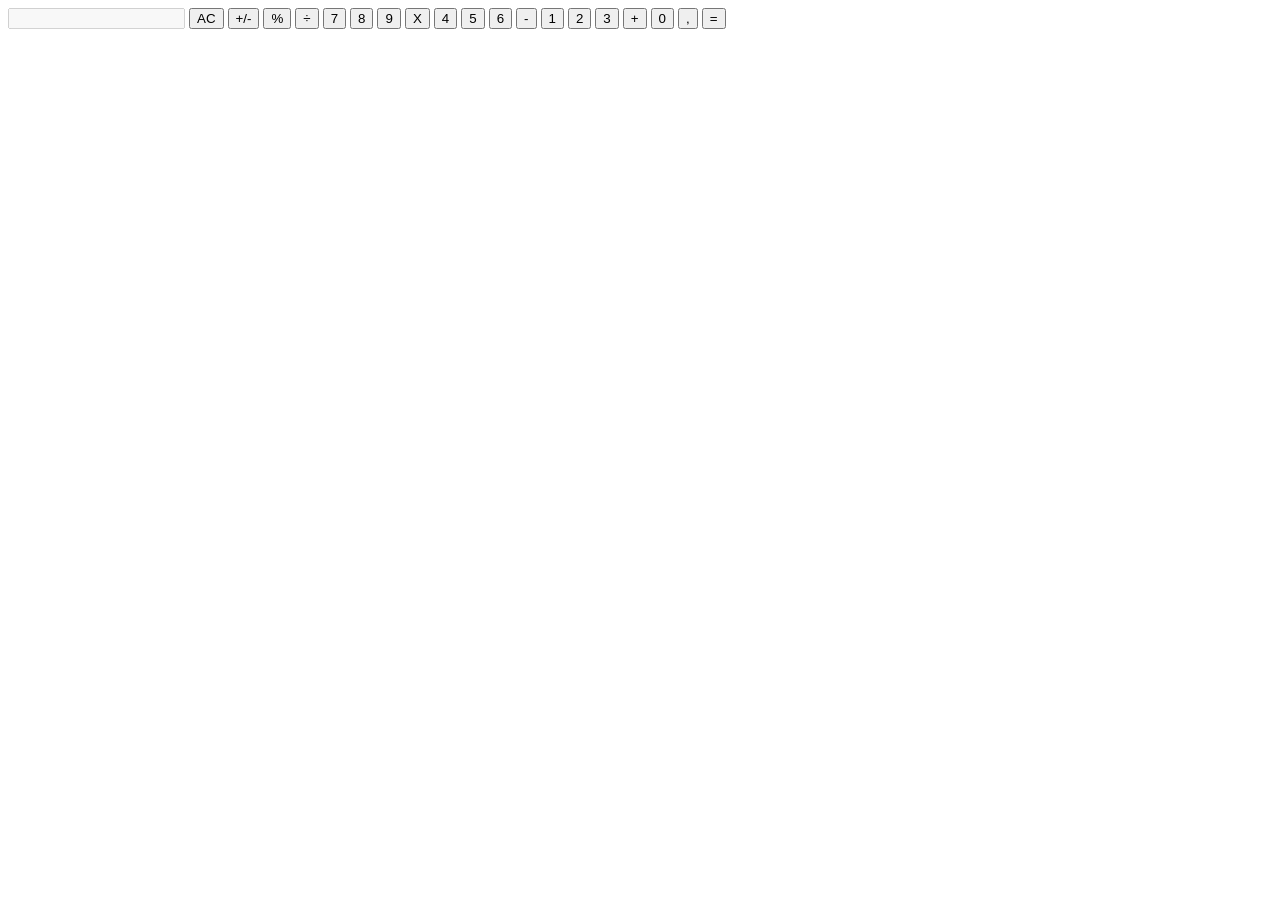
==== grid.html @ e5ea96fc "Html da calculadora" ====
<!DOCTYPE html>
<html lang="pt-br">

<head>
    <meta charset="UTF-8">
    <meta http-equiv="X-UA-Compatible" content="IE=edge">
    <meta name="viewport" content="width=device-width, initial-scale=1.0">
    <title>Calculadora</title>
    <link rel="stylesheet" href="./styles.css">
</head>

<body>

    <div class="container">
        <section class="grid grid-template-areas">
            <input disabled class="display">

            <button class="item clear button-operations">AC</button>
            <button class="item plus-minus button-operations">+/-</button>
            <button class="item percent button-operations">%</button>
            <button class="item buttonision button-operations-right">÷</button>

            <button class="item seven button-numbers">7</button>
            <button class="item eight button-numbers">8</button>
            <button class="item nine button-numbers">9</button>
            <button class="item multiplication button-operations-right">X</button>

            <button class="item four button-numbers">4</button>
            <button class="item five button-numbers">5</button>
            <button class="item six button-numbers">6</button>
            <button class="item minus button-operations-right">-</button>

            <button class="item one button-numbers">1</button>
            <button class="item two button-numbers">2</button>
            <button class="item three button-numbers">3</button>
            <button class="item plus button-operations-right">+</button>
            
            <button class="item zero button-numbers">0</button>
            <button class="item point button-numbers">,</button>
            <button class="item equal button-operations-right">=</button>

        </section>
    </div>

</body>

</html>
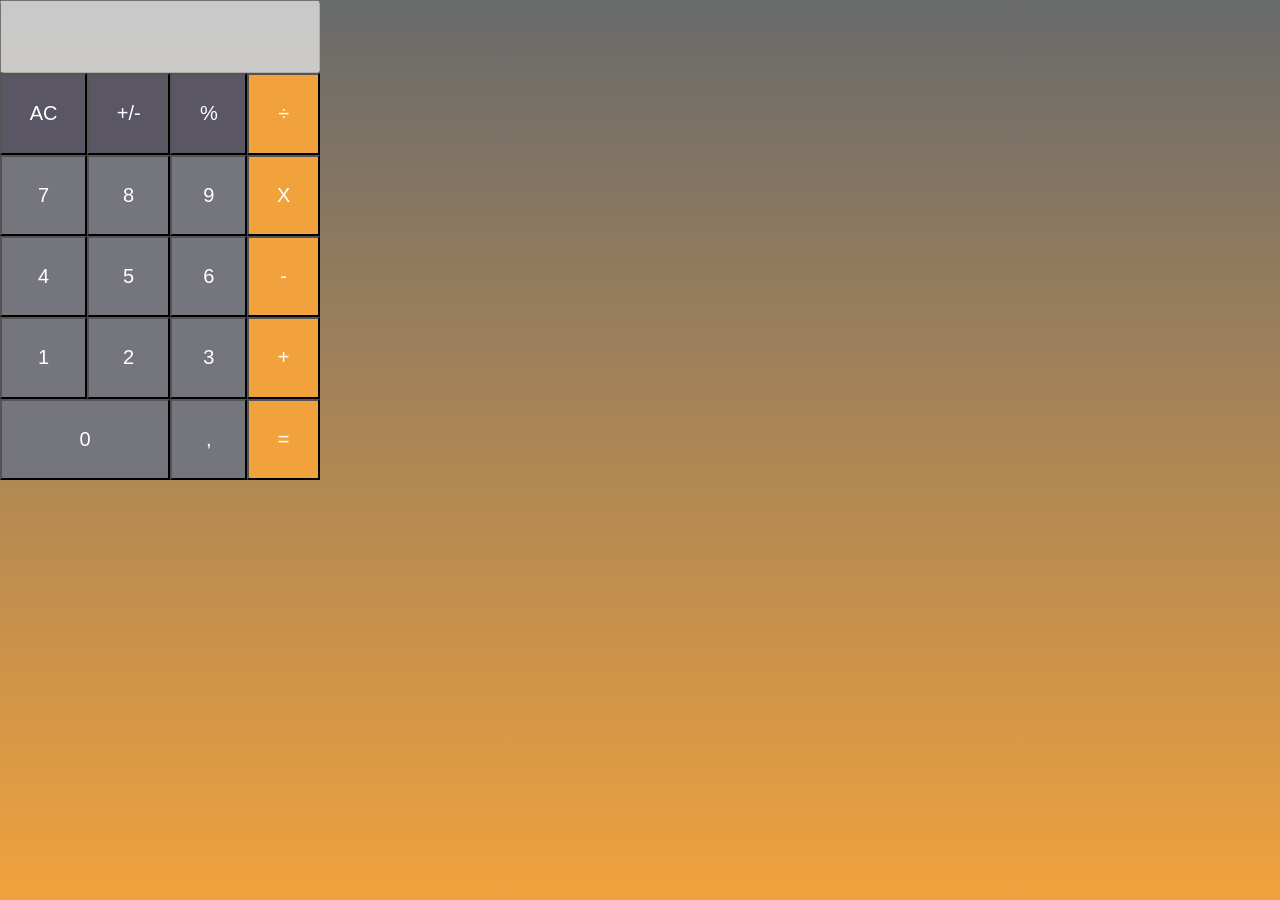
==== commit ff00b1f6: "colocando o js" ====
--- a/grid.html
+++ b/grid.html
@@ -42,6 +42,7 @@
         </section>
     </div>
 
+    <script src="srcipt.js"></script>
 </body>
 
 </html>
--- a/styles.css
+++ b/styles.css
@@ -0,0 +1,130 @@
+* {
+    margin: 0;
+    padding: 0;
+    box-sizing: border-box;
+    font-family: "Helvetica Neue", sans-serif;
+}
+
+.container {
+    background: linear-gradient(#686A6C, #F1A23D);
+    width: 100vw;
+    height: 100vh;
+}
+
+.grid {
+    display:  grid;
+    height: 480px;
+    width: 320px;
+    display: grid;
+}
+
+.item {
+    color:  white;
+    font-size: 20px;
+    cursor: pointer;
+    outline: none;
+    border: 0.5 solid black;
+}
+
+.button-operations-right {
+    background-color: #F1A23D;
+
+}
+
+.button-numbers {
+    background-color: #75757D;
+}
+
+.button-operations {
+    background-color: #5A5663;  
+}
+
+.display {
+    grid-area: display;
+}
+
+.clear {
+    grid-area: clear;
+}
+
+.plus-minus {
+    grid-area:plus-minus ;
+}
+
+.percent {
+    grid-area: percent;
+}
+
+.buttonision {
+    grid-area:buttonision ;
+}
+
+.seven {
+    grid-area: seven;
+}
+
+.eight {
+    grid-area: eight;
+}
+
+.nine {
+    grid-area: nine;
+}
+
+.multiplication {
+    grid-area: multiplication;
+}
+
+.four {
+    grid-area: four;
+}
+
+.five {
+    grid-area: five;
+}
+
+.six {
+    grid-area: six;
+}
+
+.minus {
+    grid-area: minus;
+}
+
+.one {
+    grid-area: one;
+}
+
+.two {
+    grid-area: two;
+}
+
+.three {
+    grid-area: three;
+}
+
+.plus {
+    grid-area: plus;
+}
+
+.zero {
+    grid-area: zero;
+}
+
+.point {
+    grid-area: point;
+}
+
+.equal {
+    grid-area: equal;
+}
+
+section {
+    grid-template-areas: 
+    "display display display display"
+    "clear plus-minus percent buttonision"
+    "seven eight nine multiplication"
+    "four five six minus"
+    "one two three plus"
+    "zero zero point equal";
+}
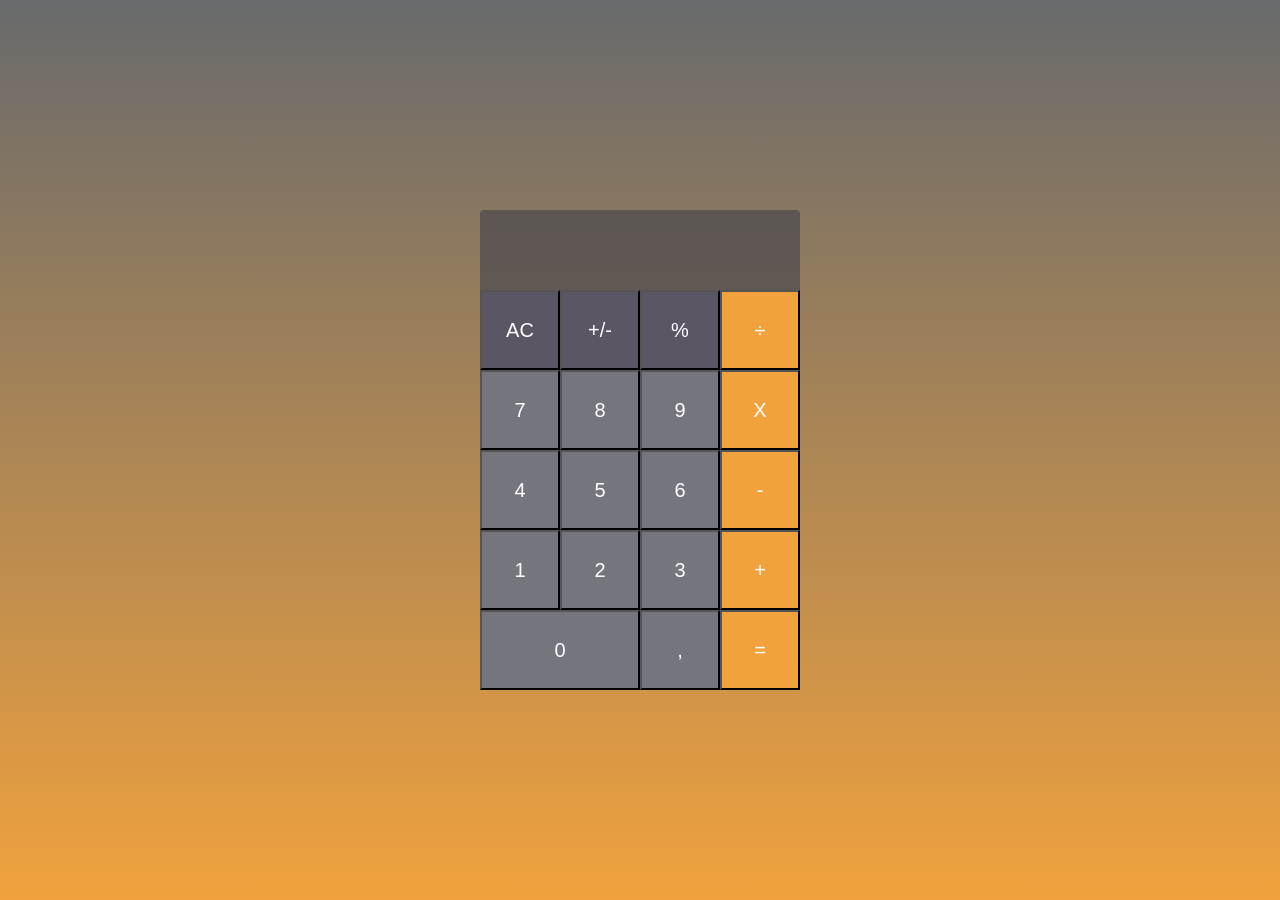
==== commit 28316e7d: "fim" ====
--- a/grid.html
+++ b/grid.html
@@ -13,31 +13,31 @@
 
     <div class="container">
         <section class="grid grid-template-areas">
-            <input disabled class="display">
+            <input disabled id="input-value" class="display">
 
-            <button class="item clear button-operations">AC</button>
-            <button class="item plus-minus button-operations">+/-</button>
-            <button class="item percent button-operations">%</button>
-            <button class="item buttonision button-operations-right">÷</button>
+            <button onclick="clearInput()" class="item clear button-operations">AC</button>
+            <button onclick="invertValue()" class="item plus-minus button-operations">+/-</button>
+            <button onclick="percent()" class="item percent button-operations">%</button>
+            <button onclick="insertValues('/')" class="item buttonision button-operations-right">÷</button>
 
-            <button class="item seven button-numbers">7</button>
-            <button class="item eight button-numbers">8</button>
-            <button class="item nine button-numbers">9</button>
-            <button class="item multiplication button-operations-right">X</button>
+            <button onclick="insertValues('7')" class="item seven button-numbers">7</button>
+            <button onclick="insertValues('8')" class="item eight button-numbers">8</button>
+            <button onclick="insertValues('9')" class="item nine button-numbers">9</button>
+            <button onclick="insertValues('*')" class="item multiplication button-operations-right">X</button>
 
-            <button class="item four button-numbers">4</button>
-            <button class="item five button-numbers">5</button>
-            <button class="item six button-numbers">6</button>
-            <button class="item minus button-operations-right">-</button>
+            <button onclick="insertValues('4')"class="item four button-numbers">4</button>
+            <button onclick="insertValues('5')"class="item five button-numbers">5</button>
+            <button onclick="insertValues('6')"class="item six button-numbers">6</button>
+            <button onclick="insertValues('-')"class="item minus button-operations-right">-</button>
 
-            <button class="item one button-numbers">1</button>
-            <button class="item two button-numbers">2</button>
-            <button class="item three button-numbers">3</button>
-            <button class="item plus button-operations-right">+</button>
+            <button onclick="insertValues('1')"class="item one button-numbers">1</button>
+            <button onclick="insertValues('2')"class="item two button-numbers">2</button>
+            <button onclick="insertValues('3')"class="item three button-numbers">3</button>
+            <button onclick="insertValues('+')"class="item plus button-operations-right">+</button>
             
-            <button class="item zero button-numbers">0</button>
-            <button class="item point button-numbers">,</button>
-            <button class="item equal button-operations-right">=</button>
+            <button onclick="insertValues('0')"class="item zero button-numbers">0</button>
+            <button onclick="insertValues('.')"class="item point button-numbers">,</button>
+            <button onclick="calculete()" class="item equal button-operations-right">=</button>
 
         </section>
     </div>
--- a/styles.css
+++ b/styles.css
@@ -9,21 +9,36 @@
     background: linear-gradient(#686A6C, #F1A23D);
     width: 100vw;
     height: 100vh;
+    display: grid;
+    justify-content: center;
+    align-content: center;
 }
 
-.grid {
-    display:  grid;
+section {
+    display: grid;
     height: 480px;
     width: 320px;
     display: grid;
+    grid-template-columns: repeat(4, 1fr);
+    grid-template-rows: repeat( 6, 1fr);
 }
 
 .item {
-    color:  white;
+    color: white;
     font-size: 20px;
     cursor: pointer;
     outline: none;
     border: 0.5 solid black;
+}
+
+.item:hover {
+    opacity: 0.7;
+}
+
+.item:active {
+    background-color: white;
+    opacity: 0.3;
+    color: #4A494F;
 }
 
 .button-operations-right {
@@ -36,95 +51,22 @@
 }
 
 .button-operations {
-    background-color: #5A5663;  
+    background-color: #5A5663;
 }
 
 .display {
-    grid-area: display;
-}
+    background: #4A494F;
+    border: none;
+    opacity: 0.7;
+    border-top-right-radius: 4px;
+    border-top-left-radius: 4px;
+    grid-column: 1 / 5;
+    color: white;
+    font-size: 30px;
+    padding-left: 15px;
 
-.clear {
-    grid-area: clear;
-}
-
-.plus-minus {
-    grid-area:plus-minus ;
-}
-
-.percent {
-    grid-area: percent;
-}
-
-.buttonision {
-    grid-area:buttonision ;
-}
-
-.seven {
-    grid-area: seven;
-}
-
-.eight {
-    grid-area: eight;
-}
-
-.nine {
-    grid-area: nine;
-}
-
-.multiplication {
-    grid-area: multiplication;
-}
-
-.four {
-    grid-area: four;
-}
-
-.five {
-    grid-area: five;
-}
-
-.six {
-    grid-area: six;
-}
-
-.minus {
-    grid-area: minus;
-}
-
-.one {
-    grid-area: one;
-}
-
-.two {
-    grid-area: two;
-}
-
-.three {
-    grid-area: three;
-}
-
-.plus {
-    grid-area: plus;
 }
 
 .zero {
-    grid-area: zero;
+    grid-column: 1 / 3;
 }
-
-.point {
-    grid-area: point;
-}
-
-.equal {
-    grid-area: equal;
-}
-
-section {
-    grid-template-areas: 
-    "display display display display"
-    "clear plus-minus percent buttonision"
-    "seven eight nine multiplication"
-    "four five six minus"
-    "one two three plus"
-    "zero zero point equal";
-}
